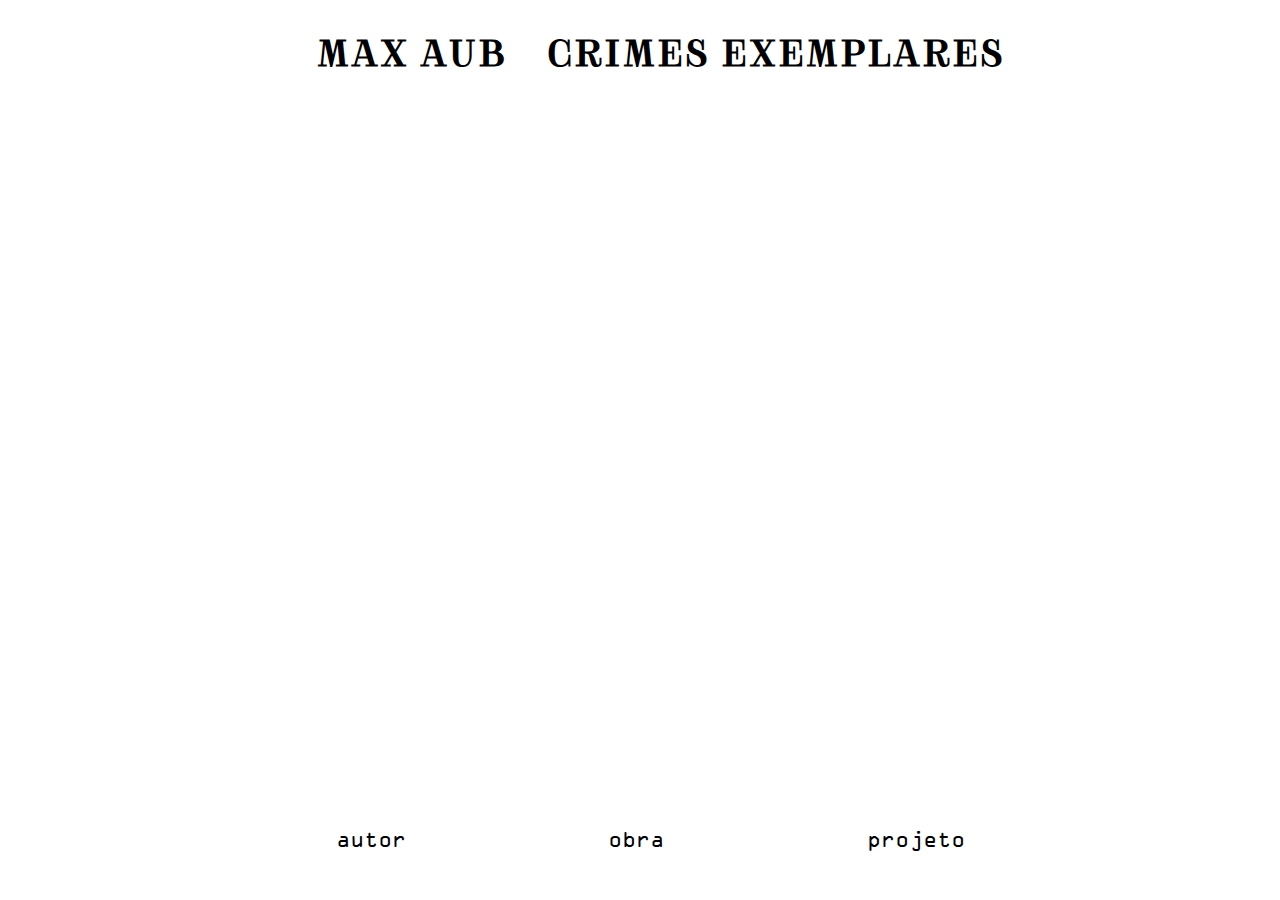
==== index.html @ 2cf9d64e "retvermelho" ====
<!DOCTYPE html>
<html lang="en" dir="ltr">
  <head>
    <meta charset="utf-8">
    <title>Crimes Exemplares</title>
    <link rel="stylesheet" href="css/style.css">
    <link rel="stylesheet" href="css/info.css">

    <script src="https://unpkg.com/aos@2.3.1/dist/aos.js"></script>
    <link href="https://unpkg.com/aos@2.3.1/dist/aos.css" rel="stylesheet">

  </head>


   <div>
       <div class="retangulo">
       </div>
   </div>


  <body>

    <main>

      <section id="intro">
              <h1>
                <span>MAX AUB</span><span>CRIMES EXEMPLARES</span>
              </h1>
              <div id="selecao">contos selecionados</div>

                <div class="container-crimes" data-aos="fade-down">
                  <div class="crime">
                  <a href="conto_03.html"><img src="img/editadas/eye.png" alt="eye"></a>
                  </div>
                  <div class="crime">
                    <a href="conto_06.html"><img src="img/editadas/rice.png" alt="rice"></a>
                  </div>
                  <div class="crime">
                  <a href="conto_07.html">  <img src="img/editadas/clock.png" alt="clock"></a>
                  </div>
                  <div class="crime">
                  <a href="conto_08.html">  <img src="img/editadas/hand.png" alt="hand"></a>
                  </div>
                  <div class="crime">
                  <a href="conto_09.html">  <img src="img/editadas/brain.png" alt="brain"></a>
                  </div>
                  <div class="crime">
                  <a href="conto_15.html">  <img src="img/editadas/mouth.png" alt="mouth"></a>
                  </div>
                  <div class="crime">
                  <a href="conto_18.html">  <img src="img/editadas/tint.png" alt="tint"></a>
                  </div>
                  <div class="crime">
                  <a href="conto_19.html">  <img src="img/editadas/typewriter.png" alt="typewriter"></a>
                  </div>
                  <div class="crime">
                    <a href="conto_21.html"><img src="img/editadas/plate.png" alt="plate"></a>
                  </div>


      </section>

    </main>

    <footer class="navbar">

      <div class="container-nav">
        <ul>
        <li><a class="linknav" href="autor.html">autor</a></li>
        <li><a class="linknav" href="obra.html">obra</a></li>
        <li><a class="linknav" href="projeto.html">projeto</a></li>
      </ul>
      </div>

    </footer>

    <script src="conto.js"></script>
    <script src="aos.js"></script>

  </body>

</html>
---- css/style.css ----
@font-face {
    font-family: 'Solide Mirage_Etroit';
    src:    url('../webfonts/Etroit/Solide_Mirage-Etroit_web.eot');
    src:    url('../webfonts/Etroit/Solide_Mirage-Etroit_web.eot?#iefix') format('embedded-opentype'),
            url('../webfonts/Etroit/Solide_Mirage-Etroit_web.woff') format('woff'),
            url('../webfonts/Etroit/Solide_Mirage-Etroit_web.woff2') format('woff2'),
            url('../webfonts/Etroit/Solide_Mirage-Etroit_web.ttf') format('truetype'),
            url('../webfonts/Etroit/Solide_Mirage-Etroit_web.svg#svgFontName') format('svg');
    font-weight: normal;
    font-style: normal;
}

@font-face {
    font-family: 'OCR_A';
    src:    url('../webfonts/OCR/OCRAStd.otf');
    font-weight: normal;
    font-style: normal;
}

*, *:after, *:before{
margin: 0;
padding: 0;
box-sizing: border-box;
cursor: url('../img/black_cursor.png'), auto;
}

/*.retangulo{
  width: 100%;
  height: 100%;
  background-color: red;
  position: fixed;
  /*visibility: visible;*/
  z-index: 2;

    background: #BB2026;

    color: #fff;
    text-align: center;
}

 *{
  visibility: hidden;
} */

body{
  height: 90vh;
}

h1{
    margin-top: 30px;
    font-family: 'Solide Mirage_Etroit';
    font-size: 35px;
}

p{
  font-family: 'OCR_A';
  font-size: 16px;
}

#intro h1{
  visibility: visible;
}

#intro h1:hover + #selecao {visibility: visible;}

#selecao{
  margin-top:1vh;
  text-align: center;
  font-family: 'OCR_A';
  font-size: 20px;
    color: red;
  visibility: hidden;
}

#intro span{
  margin-left: 40px;
}

#intro h1{
  text-align: center;
}

.container-crimes {
  display: grid;
  /*largura do container*/
  width: 100%;
  /*centrar*/
  margin:0 auto;
  margin-top: 0%;
  /*isto significa que a grid é de 4 colunas/edit:4 ou 3*/
  grid-template-columns: repeat(3, 1fr);
}

.crime {
  width: 27%;
  height:auto;
  /*isto aumenta o espaçamento entre as cards*/
  margin: 3%;
  align-self: center;
  justify-self: center;
}

.crime img{
  max-width: 100%;
  height: auto;
}

.crime:hover{
  opacity: 70%;
  transition: 0.2s;
  transform: scale(1.05 , 1.05);
}

.navbar{
  bottom:0;
  width: 100%;
  position: absolute;
  height: 10vh;
  margin-bottom: 6vh;
}

ul{
  width: 100%;
  top: 50%; left: 50%;

  padding: 0px;
  list-style: none;
  text-align: center;
  display: inline-flex;
  justify-content: space-around;

}

li{
  position: relative;
  font-family: 'OCR_A';
  font-size: 20px;
  display: inline-block;
  padding: 0px 15px;
  color: black;
}

.container-nav{
  width: 65%;
  margin: 0 auto;
  margin-top: 40px;
  display: flex;
  justify-content: space-around;
  position: absolute;
  top: 50%;
  left: 50.8%;
  transform: translate(-50%, -50%);
  display: flex;
  justify-content: space-around;
}

a{
  text-decoration: none;
  color: black;
}

a:hover{
  color:red;
}

.linknav{
  position: relative;
}

.linknav:after{
  content: '';
  position: absolute;
  width: 0; height: 3px;
  display: block;
  margin-top: 1px;
  right: 0;
  background: red;
  transition: width .2s ease;
  -webkit-transition: width .2s ease;
}

.linknav:hover:after{
  width: 100%;
  left: 0;
  background: red;
}
.container-nav a:last-of-type{
  margin-right: 0%;
}


/* For mobile phones */
@media screen and (max-width: 600px) {

  .container-crimes {
   height: 80vh;
  }
  .crime {
    width: 60%;
  }
}

  /* For tablets: */
@media screen and (min-width: 600px) and (max-width: 768px) {
  .container-crimes {
   height: 75vh;
  }
  .crime {
    width: 65%;
  }
}

/* For desktop computer */
@media screen and (min-width: 768px) {
  .crime {
    width: 20vh;
  }
}
---- css/info.css ----
.info h1{
  margin-left: 11%;
}

.info{
  padding-bottom: 10px;
  /*border-bottom: 3px solid black;*/
  position: relative;
}

.info ::before{
  content: '';
  height: 4px;
  width:80%;
  background: black;
  position:absolute;
  left: 11%;
  bottom: 0;
}

.info img{
  position: absolute;
  top: 10%;
  left:3.5%;
}

.info img:hover{
  left:2%;
  transition: 0.4s;
  cursor: url('../img/black_cursor.png'), auto;
}

.grid:after {
  content: "";
  display: table;
  clear: both;
}

[class*='col-']{
  float: left;
  margin-top: 40px;
  margin-right: 2%;

}

[class*='col-']:last-of-type {
  padding-right: 0;
}

[class*='col-'] a{
  color: black;
}

[class*='col-'] a:hover{
  color: red;
}

[class*='col-'] p:hover{
  color: red;
  font-size: 16.5px;
}

.col-main-content{
  width:70%;
}

.col-sidebar{
  width:8%;
  height:650px;
  margin-left: 1%;
  display: grid;
  /*isto significa que a grid é de 4 colunas*/
  grid-template-columns: repeat(1, 1fr);
}

.crime-info {
  width: 100px;
  height:100px;
  /*isto aumenta o espaçamento entre as cards*/
  margin:5%;
}

.crime-info img{
  max-width: 100%;
  height: auto;
  align-self: center;
  justify-self: center;
  cursor: url('../img/black_cursor.png'), auto;
}

.crime-info:hover{
  opacity: 70%;
  transition: 0.2s;
  transform: scale(1.05 , 1.05);
}
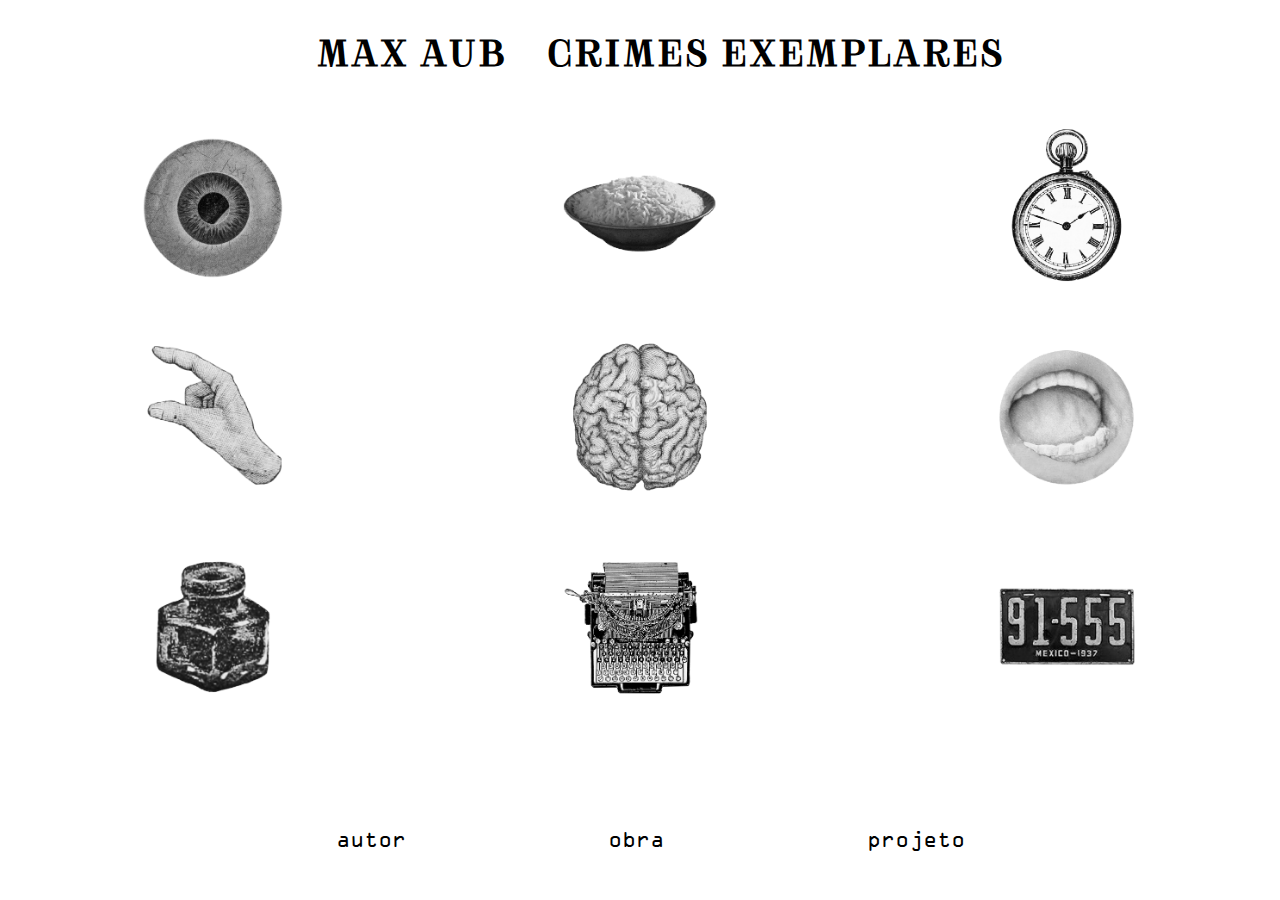
==== commit 1d77ba05: "anim_ret_css_ntwrk" ====
--- a/index.html
+++ b/index.html
@@ -2,7 +2,9 @@
 <html lang="en" dir="ltr">
   <head>
     <meta charset="utf-8">
-    <title>Crimes Exemplares</title>
+    <title>CRIMES EXEMPLARES</title>
+    <link rel="shortcut icon" type="image/png" href="img/brain.png"/>
+
     <link rel="stylesheet" href="css/style.css">
     <link rel="stylesheet" href="css/info.css">
 
@@ -13,7 +15,7 @@
 
 
    <div>
-       <div class="retangulo">
+       <div class="">
        </div>
    </div>
 
--- a/css/style.css
+++ b/css/style.css
@@ -24,23 +24,36 @@
 cursor: url('../img/black_cursor.png'), auto;
 }
 
-/*.retangulo{
+.retangulo{
   width: 100%;
   height: 100%;
   background-color: red;
   position: fixed;
-  /*visibility: visible;*/
+  visibility: visible;
+  background: #BB2026;
   z-index: 2;
 
-    background: #BB2026;
-
-    color: #fff;
-    text-align: center;
-}
-
- *{
+  /*animação*/
+  animation: saidiabo 4s linear;
+  animation-play-state: paused;
+  animation-delay: calc(var(--scroll) * -3s); /*quando começar*/
+
+  animation-iteration-count: 1;
+  animation-fill-mode: forwards; /*fica com a ultima indicação*/
+}
+
+@keyframes saidiabo {
+  to {
+    opacity: 0;
+    z-index: -1;
+
+
+  }
+}
+
+ /**{
   visibility: hidden;
-} */
+}*/
 
 body{
   height: 90vh;
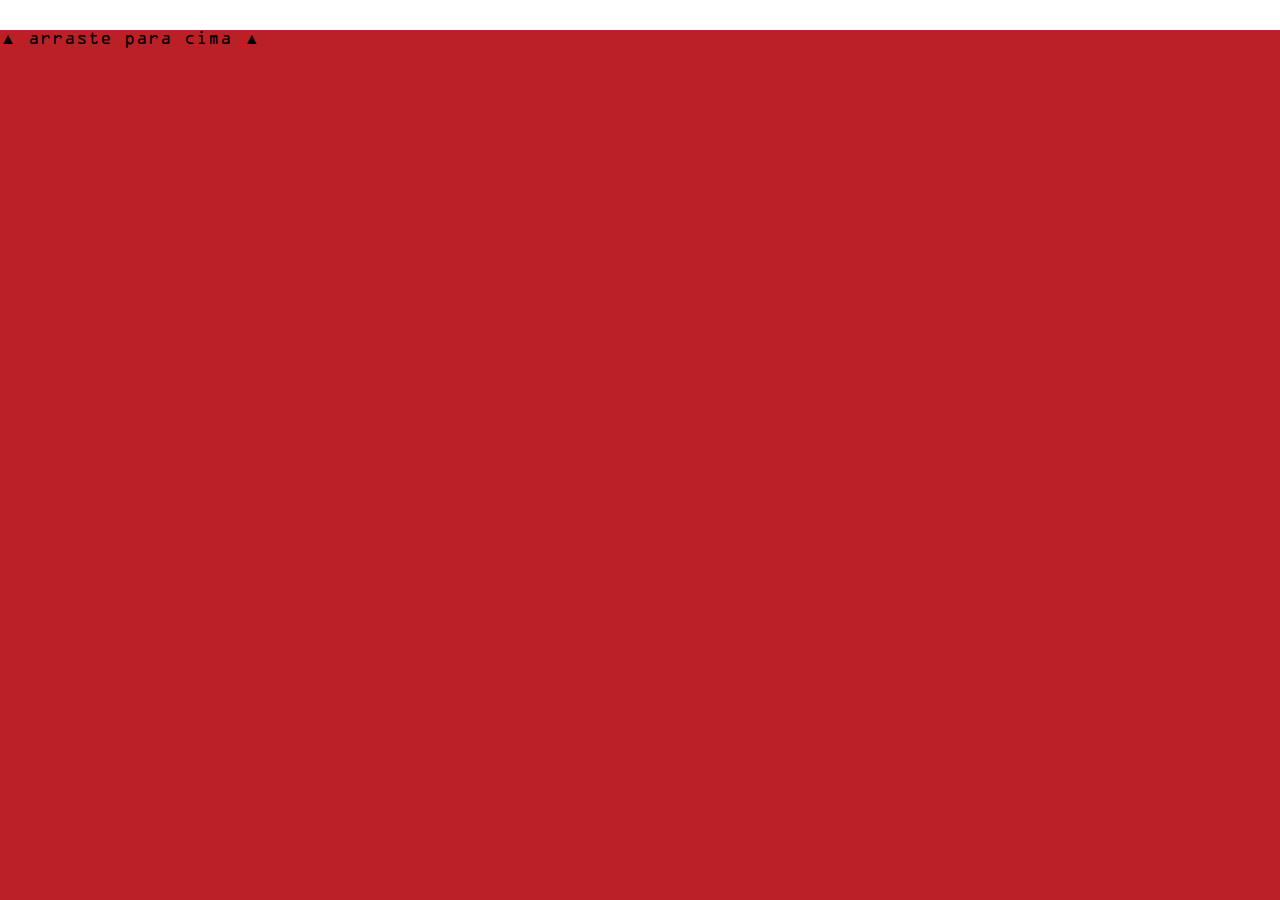
==== commit f870e745: "ajustes" ====
--- a/index.html
+++ b/index.html
@@ -15,7 +15,8 @@
 
 
    <div>
-       <div class="">
+       <div class="retangulo">
+         <p id="arraste"> ▲ arraste para cima ▲ </p>
        </div>
    </div>
 
@@ -64,7 +65,7 @@
 
     </main>
 
-    <footer class="navbar">
+    <footer class="navbar navbar-bottom">
 
       <div class="container-nav">
         <ul>
@@ -76,8 +77,8 @@
 
     </footer>
 
-    <script src="conto.js"></script>
-    <script src="aos.js"></script>
+    <script src="js/conto.js"></script>
+    <script src="js/aos.js"></script>
 
   </body>
 
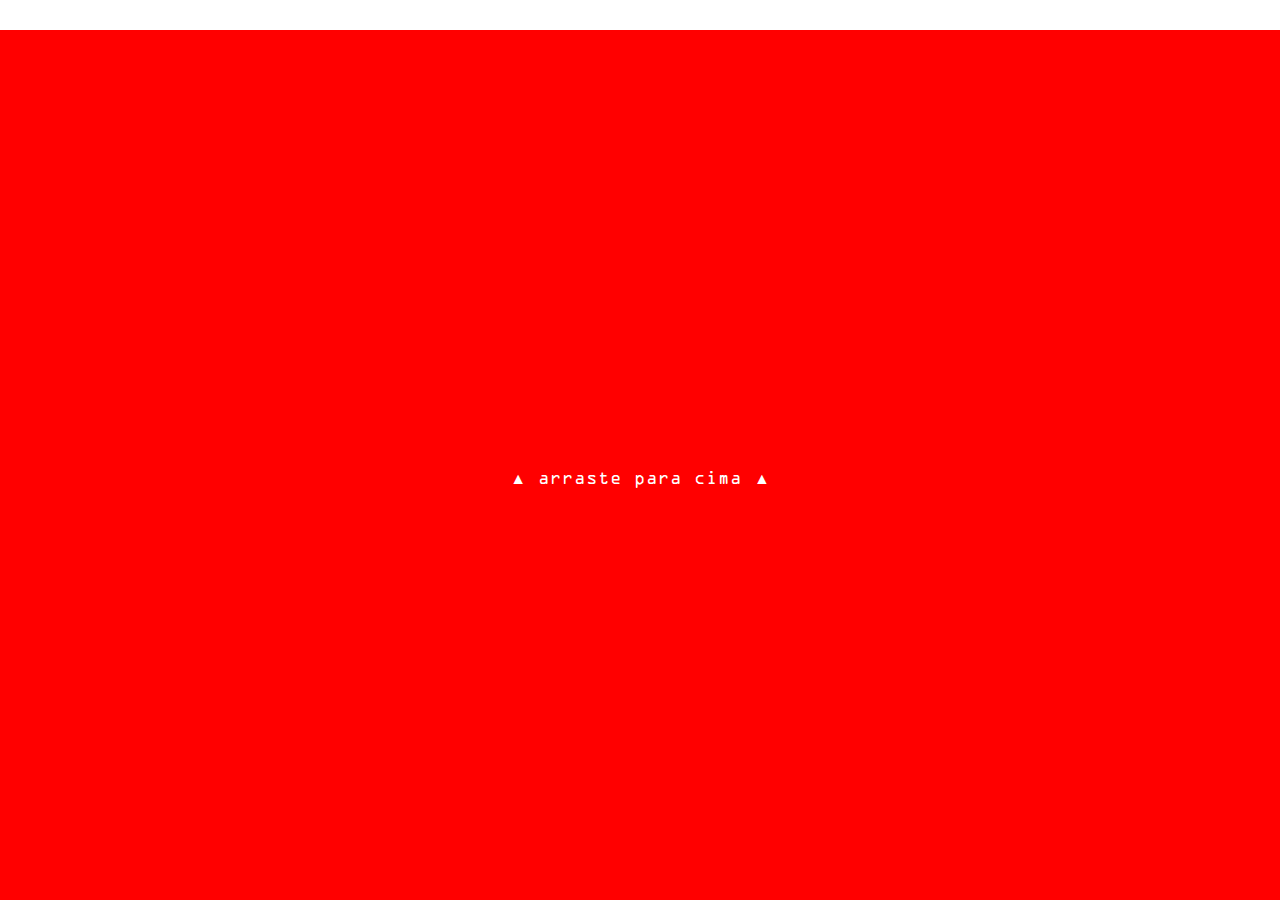
==== commit 4ac7fe59: "favicon_gif_uniform" ====
--- a/index.html
+++ b/index.html
@@ -3,7 +3,7 @@
   <head>
     <meta charset="utf-8">
     <title>CRIMES EXEMPLARES</title>
-    <link rel="shortcut icon" type="image/png" href="img/brain.png"/>
+    <link rel="shortcut icon" type="image/gif" href="img/crimes2.gif"/>
 
     <link rel="stylesheet" href="css/style.css">
     <link rel="stylesheet" href="css/info.css">
@@ -77,7 +77,7 @@
 
     </footer>
 
-    <script src="js/conto.js"></script>
+    <script src="js/retangulo.js"></script>
     <script src="js/aos.js"></script>
 
   </body>
--- a/css/style.css
+++ b/css/style.css
@@ -24,36 +24,32 @@
 cursor: url('../img/black_cursor.png'), auto;
 }
 
+/* retangulo do index */
 .retangulo{
   width: 100%;
   height: 100%;
   background-color: red;
   position: fixed;
   visibility: visible;
-  background: #BB2026;
+  background: red;
   z-index: 2;
-
-  /*animação*/
-  animation: saidiabo 4s linear;
-  animation-play-state: paused;
-  animation-delay: calc(var(--scroll) * -3s); /*quando começar*/
-
-  animation-iteration-count: 1;
-  animation-fill-mode: forwards; /*fica com a ultima indicação*/
-}
-
-@keyframes saidiabo {
-  to {
-    opacity: 0;
-    z-index: -1;
-
-
-  }
-}
-
- /**{
-  visibility: hidden;
-}*/
+  display: flex;
+  align-items:center;
+  justify-content:center;
+}
+@keyframes cimabaixo {
+  0%   {color:white; top:100px;}
+  50%   {color:red; top:0px;}
+  100% {color:white; top:100px;}
+}
+#arraste{
+color: white;
+text-align: center;
+vertical-align: middle;
+animation: cimabaixo 1.3s linear infinite;
+}
+
+/*fim do retangulo do index*/
 
 body{
   height: 90vh;
@@ -70,6 +66,7 @@
   font-size: 16px;
 }
 
+/* contos selecionados on hover*/
 #intro h1{
   visibility: visible;
 }
@@ -84,6 +81,7 @@
     color: red;
   visibility: hidden;
 }
+/* fim contos selecionados on hover*/
 
 #intro span{
   margin-left: 40px;
@@ -93,6 +91,7 @@
   text-align: center;
 }
 
+/* imagens dos contos na grelha*/
 .container-crimes {
   display: grid;
   /*largura do container*/
@@ -124,12 +123,19 @@
   transform: scale(1.05 , 1.05);
 }
 
+/* fim imagens dos contos na grelha*/
+
+/*nav bar */
 .navbar{
   bottom:0;
   width: 100%;
   position: absolute;
   height: 10vh;
   margin-bottom: 6vh;
+}
+
+.navbar-bottom{
+  z-index: 1;
 }
 
 ul{
@@ -201,8 +207,10 @@
   margin-right: 0%;
 }
 
-
-/* For mobile phones */
+/*fim nav bar */
+
+
+/* telemovel */
 @media screen and (max-width: 600px) {
 
   .container-crimes {
@@ -213,7 +221,7 @@
   }
 }
 
-  /* For tablets: */
+  /* tablets: */
 @media screen and (min-width: 600px) and (max-width: 768px) {
   .container-crimes {
    height: 75vh;
@@ -223,7 +231,7 @@
   }
 }
 
-/* For desktop computer */
+/* desktop computer */
 @media screen and (min-width: 768px) {
   .crime {
     width: 20vh;
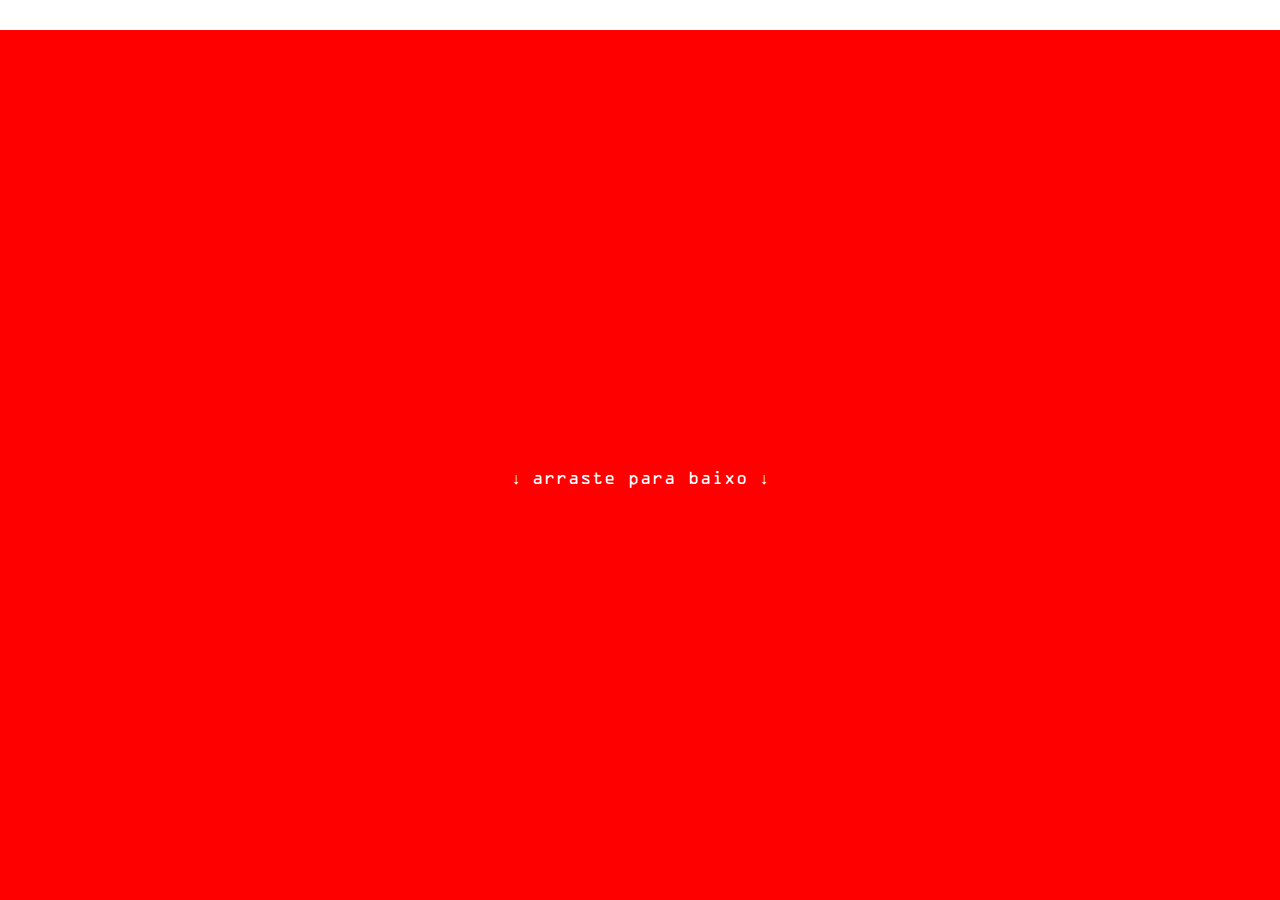
==== commit 5d533303: "Slidebar.uniformizada.direçao_scroll.(agora para baixo)_responsividade" ====
--- a/index.html
+++ b/index.html
@@ -16,7 +16,7 @@
 
    <div>
        <div class="retangulo">
-         <p id="arraste"> ▲ arraste para cima ▲ </p>
+         <p id="arraste"> ↓ arraste para baixo ↓ </p>
        </div>
    </div>
 
--- a/css/info.css
+++ b/css/info.css
@@ -1,10 +1,56 @@
+/*grid*/
+.grid:after {
+  content: "";
+  display: table;
+  clear: both;
+}
+
+[class*='col-']{
+  float: left;
+  margin-top: 40px;
+  margin-right: 1.5%;
+
+}
+
+[class*='col-']:last-of-type {
+  padding-right: 0;
+}
+
+[class*='col-'] a{
+  color: black;
+}
+
+[class*='col-'] a:hover{
+  color: red;
+}
+
+[class*='col-'] p:hover{
+  color: red;
+  font-size: 16px;
+}
+
+.col-main-content{
+  width:70%;
+  height: 600px;
+}
+
+.col-sidebar{
+  width:8%;
+  height:650px;
+  margin-left: 1.5%;
+  display: grid;
+  /*isto significa que a grid é de 4 colunas*/
+  grid-template-columns: repeat(1, 1fr);
+}
+
+/*header titulo e seta para ir para a homepage*/
 .info h1{
   margin-left: 11%;
 }
 
 .info{
   padding-bottom: 10px;
-  /*border-bottom: 3px solid black;*/
+
   position: relative;
 }
 
@@ -27,69 +73,4 @@
 .info img:hover{
   left:2%;
   transition: 0.4s;
-  cursor: url('../img/black_cursor.png'), auto;
 }
-
-.grid:after {
-  content: "";
-  display: table;
-  clear: both;
-}
-
-[class*='col-']{
-  float: left;
-  margin-top: 40px;
-  margin-right: 2%;
-
-}
-
-[class*='col-']:last-of-type {
-  padding-right: 0;
-}
-
-[class*='col-'] a{
-  color: black;
-}
-
-[class*='col-'] a:hover{
-  color: red;
-}
-
-[class*='col-'] p:hover{
-  color: red;
-  font-size: 16.5px;
-}
-
-.col-main-content{
-  width:70%;
-}
-
-.col-sidebar{
-  width:8%;
-  height:650px;
-  margin-left: 1%;
-  display: grid;
-  /*isto significa que a grid é de 4 colunas*/
-  grid-template-columns: repeat(1, 1fr);
-}
-
-.crime-info {
-  width: 100px;
-  height:100px;
-  /*isto aumenta o espaçamento entre as cards*/
-  margin:5%;
-}
-
-.crime-info img{
-  max-width: 100%;
-  height: auto;
-  align-self: center;
-  justify-self: center;
-  cursor: url('../img/black_cursor.png'), auto;
-}
-
-.crime-info:hover{
-  opacity: 70%;
-  transition: 0.2s;
-  transform: scale(1.05 , 1.05);
-}
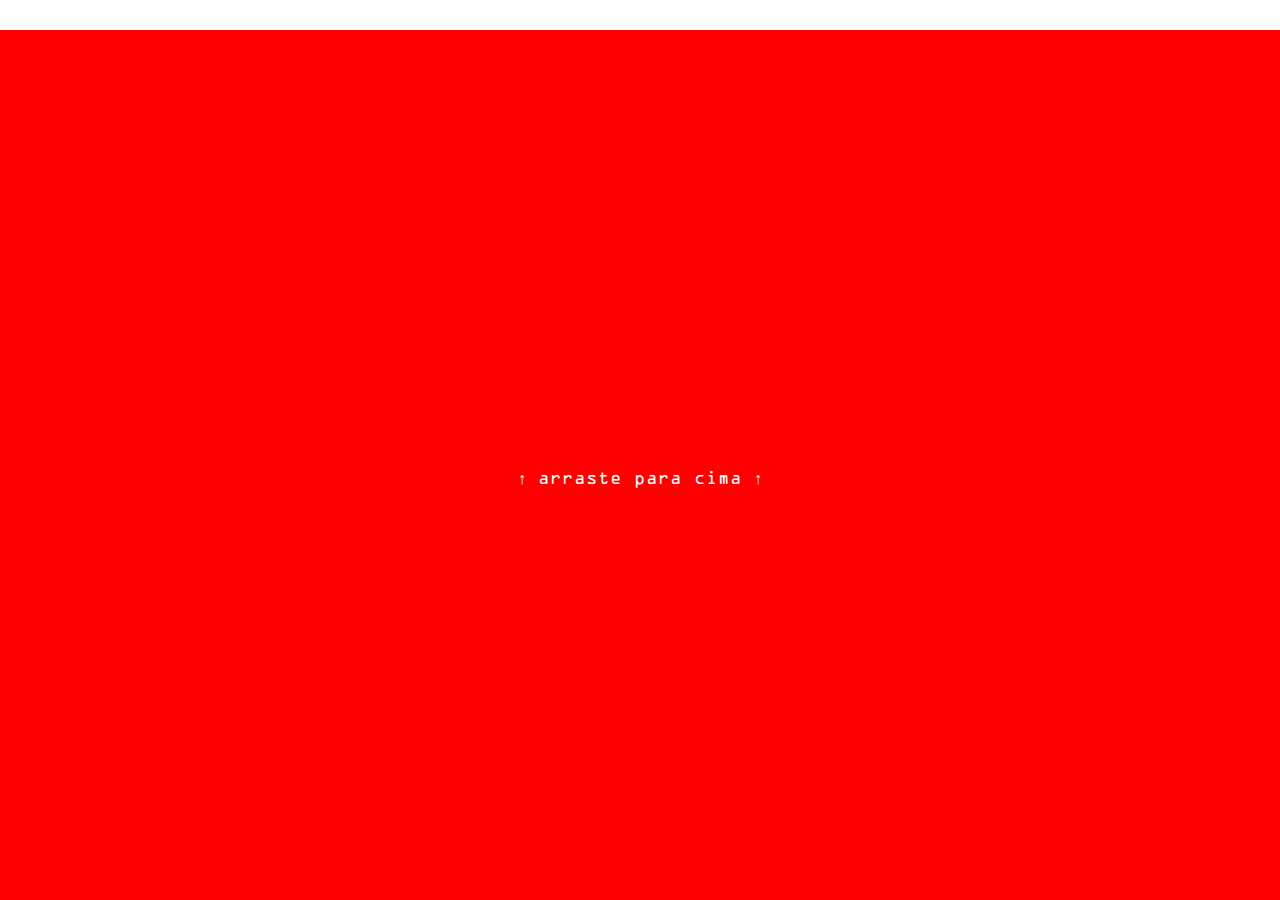
==== commit 1b5422c0: "arrasta_cima_scroll_vermelha" ====
--- a/index.html
+++ b/index.html
@@ -16,7 +16,7 @@
 
    <div>
        <div class="retangulo">
-         <p id="arraste"> ↓ arraste para baixo ↓ </p>
+         <p id="arraste"> ↑ arraste para cima ↑ </p>
        </div>
    </div>
 
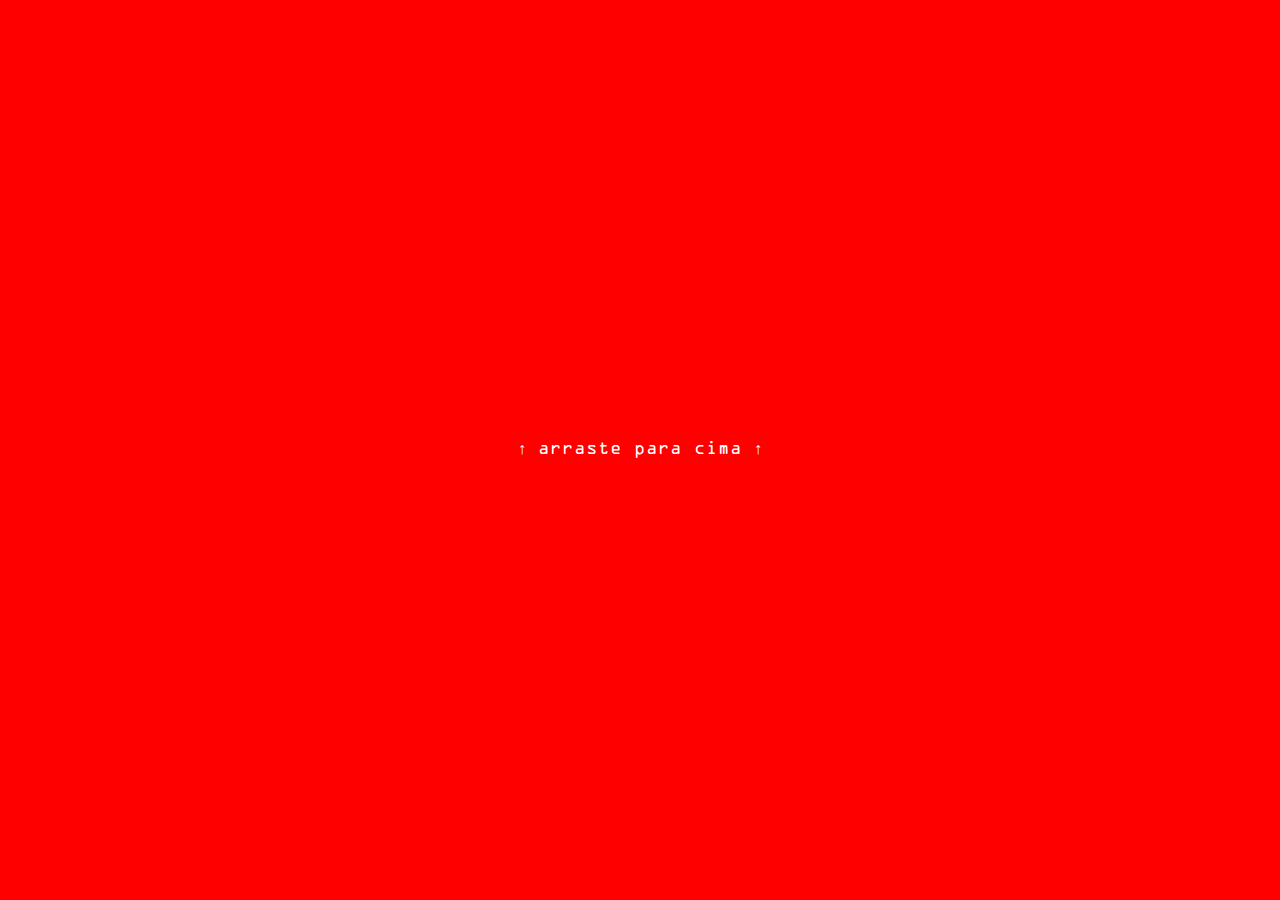
==== commit 17cef6f5: "Beutify_code_slidebar_scroll_red_e_site_todo_responsivo" ====
--- a/index.html
+++ b/index.html
@@ -1,85 +1,83 @@
 <!DOCTYPE html>
 <html lang="en" dir="ltr">
-  <head>
-    <meta charset="utf-8">
-    <title>CRIMES EXEMPLARES</title>
-    <link rel="shortcut icon" type="image/gif" href="img/crimes2.gif"/>
 
-    <link rel="stylesheet" href="css/style.css">
-    <link rel="stylesheet" href="css/info.css">
+<head>
+  <meta charset="utf-8">
+  <title>CRIMES EXEMPLARES</title>
+  <link rel="shortcut icon" type="image/gif" href="img/crimes2.gif" />
 
-    <script src="https://unpkg.com/aos@2.3.1/dist/aos.js"></script>
-    <link href="https://unpkg.com/aos@2.3.1/dist/aos.css" rel="stylesheet">
+  <link rel="stylesheet" href="css/style.css">
+  <link rel="stylesheet" href="css/info.css">
 
-  </head>
+  <script src="https://unpkg.com/aos@2.3.1/dist/aos.js"></script>
+  <link href="https://unpkg.com/aos@2.3.1/dist/aos.css" rel="stylesheet">
 
+</head>
 
-   <div>
-       <div class="retangulo">
-         <p id="arraste"> ↑ arraste para cima ↑ </p>
-       </div>
-   </div>
+<div>
+  <div class="retangulo">
+    <p id="arraste"> ↑ arraste para cima ↑ </p>
+  </div>
+</div>
 
+<body>
 
-  <body>
+  <main>
 
-    <main>
+    <section id="intro">
+      <h1>
+        <span>MAX AUB</span><span>CRIMES EXEMPLARES</span>
+      </h1>
+      <div id="selecao">contos selecionados</div>
 
-      <section id="intro">
-              <h1>
-                <span>MAX AUB</span><span>CRIMES EXEMPLARES</span>
-              </h1>
-              <div id="selecao">contos selecionados</div>
+      <div class="container-crimes" data-aos="fade-down">
+        <div class="crime">
+          <a href="conto_03.html"><img src="img/editadas/eye.png" alt="eye"></a>
+        </div>
+        <div class="crime">
+          <a href="conto_06.html"><img src="img/editadas/rice.png" alt="rice"></a>
+        </div>
+        <div class="crime">
+          <a href="conto_07.html"> <img src="img/editadas/clock.png" alt="clock"></a>
+        </div>
+        <div class="crime">
+          <a href="conto_08.html"> <img src="img/editadas/hand.png" alt="hand"></a>
+        </div>
+        <div class="crime">
+          <a href="conto_09.html"> <img src="img/editadas/brain.png" alt="brain"></a>
+        </div>
+        <div class="crime">
+          <a href="conto_15.html"> <img src="img/editadas/mouth.png" alt="mouth"></a>
+        </div>
+        <div class="crime">
+          <a href="conto_18.html"> <img src="img/editadas/tint.png" alt="tint"></a>
+        </div>
+        <div class="crime">
+          <a href="conto_19.html"> <img src="img/editadas/typewriter.png" alt="typewriter"></a>
+        </div>
+        <div class="crime">
+          <a href="conto_21.html"><img src="img/editadas/plate.png" alt="plate"></a>
+        </div>
 
-                <div class="container-crimes" data-aos="fade-down">
-                  <div class="crime">
-                  <a href="conto_03.html"><img src="img/editadas/eye.png" alt="eye"></a>
-                  </div>
-                  <div class="crime">
-                    <a href="conto_06.html"><img src="img/editadas/rice.png" alt="rice"></a>
-                  </div>
-                  <div class="crime">
-                  <a href="conto_07.html">  <img src="img/editadas/clock.png" alt="clock"></a>
-                  </div>
-                  <div class="crime">
-                  <a href="conto_08.html">  <img src="img/editadas/hand.png" alt="hand"></a>
-                  </div>
-                  <div class="crime">
-                  <a href="conto_09.html">  <img src="img/editadas/brain.png" alt="brain"></a>
-                  </div>
-                  <div class="crime">
-                  <a href="conto_15.html">  <img src="img/editadas/mouth.png" alt="mouth"></a>
-                  </div>
-                  <div class="crime">
-                  <a href="conto_18.html">  <img src="img/editadas/tint.png" alt="tint"></a>
-                  </div>
-                  <div class="crime">
-                  <a href="conto_19.html">  <img src="img/editadas/typewriter.png" alt="typewriter"></a>
-                  </div>
-                  <div class="crime">
-                    <a href="conto_21.html"><img src="img/editadas/plate.png" alt="plate"></a>
-                  </div>
+    </section>
 
+  </main>
 
-      </section>
+  <footer class="navbar navbar-bottom">
 
-    </main>
-
-    <footer class="navbar navbar-bottom">
-
-      <div class="container-nav">
-        <ul>
+    <div class="container-nav">
+      <ul>
         <li><a class="linknav" href="autor.html">autor</a></li>
         <li><a class="linknav" href="obra.html">obra</a></li>
         <li><a class="linknav" href="projeto.html">projeto</a></li>
       </ul>
-      </div>
+    </div>
 
-    </footer>
+  </footer>
 
-    <script src="js/retangulo.js"></script>
-    <script src="js/aos.js"></script>
+  <script src="js/retangulo.js"></script>
+  <script src="js/aos.js"></script>
 
-  </body>
+</body>
 
 </html>
--- a/css/style.css
+++ b/css/style.css
@@ -1,31 +1,32 @@
 @font-face {
-    font-family: 'Solide Mirage_Etroit';
-    src:    url('../webfonts/Etroit/Solide_Mirage-Etroit_web.eot');
-    src:    url('../webfonts/Etroit/Solide_Mirage-Etroit_web.eot?#iefix') format('embedded-opentype'),
-            url('../webfonts/Etroit/Solide_Mirage-Etroit_web.woff') format('woff'),
-            url('../webfonts/Etroit/Solide_Mirage-Etroit_web.woff2') format('woff2'),
-            url('../webfonts/Etroit/Solide_Mirage-Etroit_web.ttf') format('truetype'),
-            url('../webfonts/Etroit/Solide_Mirage-Etroit_web.svg#svgFontName') format('svg');
-    font-weight: normal;
-    font-style: normal;
+  font-family: 'Solide Mirage_Etroit';
+  src: url('../webfonts/Etroit/Solide_Mirage-Etroit_web.eot');
+  src: url('../webfonts/Etroit/Solide_Mirage-Etroit_web.eot?#iefix') format('embedded-opentype'),
+    url('../webfonts/Etroit/Solide_Mirage-Etroit_web.woff') format('woff'),
+    url('../webfonts/Etroit/Solide_Mirage-Etroit_web.woff2') format('woff2'),
+    url('../webfonts/Etroit/Solide_Mirage-Etroit_web.ttf') format('truetype'),
+    url('../webfonts/Etroit/Solide_Mirage-Etroit_web.svg#svgFontName') format('svg');
+  font-weight: normal;
+  font-style: normal;
 }
 
 @font-face {
-    font-family: 'OCR_A';
-    src:    url('../webfonts/OCR/OCRAStd.otf');
-    font-weight: normal;
-    font-style: normal;
-}
-
-*, *:after, *:before{
-margin: 0;
-padding: 0;
-box-sizing: border-box;
-cursor: url('../img/black_cursor.png'), auto;
+  font-family: 'OCR_A';
+  src: url('../webfonts/OCR/OCRAStd.otf');
+  font-weight: normal;
+  font-style: normal;
+}
+
+*, *:after, *:before {
+  margin: 0;
+  padding: 0;
+  box-sizing: border-box;
+  cursor: url('../img/black_cursor.png'), auto;
 }
 
 /* retangulo do index */
-.retangulo{
+.retangulo {
+  top: 0px;
   width: 100%;
   height: 100%;
   background-color: red;
@@ -34,60 +35,71 @@
   background: red;
   z-index: 2;
   display: flex;
-  align-items:center;
-  justify-content:center;
-}
-@keyframes cimabaixo {
-  0%   {color:white; top:100px;}
-  50%   {color:red; top:0px;}
-  100% {color:white; top:100px;}
-}
-#arraste{
-color: white;
-text-align: center;
-vertical-align: middle;
-animation: cimabaixo 1.3s linear infinite;
+  align-items: center;
+  justify-content: center;
+}
+
+@keyframes arrastaanim1 {
+  0% {
+    color: white;
+  }
+
+  50% {
+    color: red;
+  }
+
+  100% {
+    color: white;
+  }
+}
+
+#arraste {
+  color: white;
+  text-align: center;
+  vertical-align: middle;
+  animation: arrastaanim1 1.3s linear infinite;
 }
 
 /*fim do retangulo do index*/
-
-body{
+body {
   height: 90vh;
 }
 
-h1{
-    margin-top: 30px;
-    font-family: 'Solide Mirage_Etroit';
-    font-size: 35px;
-}
-
-p{
+h1 {
+  margin-top: 30px;
+  font-family: 'Solide Mirage_Etroit';
+  font-size: 35px;
+}
+
+p {
   font-family: 'OCR_A';
   font-size: 16px;
 }
 
 /* contos selecionados on hover*/
-#intro h1{
+#intro h1 {
   visibility: visible;
 }
 
-#intro h1:hover + #selecao {visibility: visible;}
-
-#selecao{
-  margin-top:1vh;
+#intro h1:hover+#selecao {
+  visibility: visible;
+}
+
+#selecao {
+  margin-top: 1vh;
   text-align: center;
   font-family: 'OCR_A';
   font-size: 20px;
-    color: red;
+  color: red;
   visibility: hidden;
 }
+
 /* fim contos selecionados on hover*/
-
-#intro span{
+#intro span {
   margin-left: 40px;
 }
 
-#intro h1{
+#intro h1 {
   text-align: center;
 }
 
@@ -97,7 +109,7 @@
   /*largura do container*/
   width: 100%;
   /*centrar*/
-  margin:0 auto;
+  margin: 0 auto;
   margin-top: 0%;
   /*isto significa que a grid é de 4 colunas/edit:4 ou 3*/
   grid-template-columns: repeat(3, 1fr);
@@ -105,52 +117,50 @@
 
 .crime {
   width: 27%;
-  height:auto;
+  height: auto;
   /*isto aumenta o espaçamento entre as cards*/
   margin: 3%;
   align-self: center;
   justify-self: center;
 }
 
-.crime img{
+.crime img {
   max-width: 100%;
   height: auto;
 }
 
-.crime:hover{
+.crime:hover {
   opacity: 70%;
   transition: 0.2s;
-  transform: scale(1.05 , 1.05);
+  transform: scale(1.05, 1.05);
 }
 
 /* fim imagens dos contos na grelha*/
-
 /*nav bar */
-.navbar{
-  bottom:0;
+.navbar {
+  bottom: 0;
   width: 100%;
   position: absolute;
   height: 10vh;
   margin-bottom: 6vh;
 }
 
-.navbar-bottom{
+.navbar-bottom {
   z-index: 1;
 }
 
-ul{
-  width: 100%;
-  top: 50%; left: 50%;
-
+ul {
+  width: 100%;
+  top: 50%;
+  left: 50%;
   padding: 0px;
   list-style: none;
   text-align: center;
   display: inline-flex;
   justify-content: space-around;
-
-}
-
-li{
+}
+
+li {
   position: relative;
   font-family: 'OCR_A';
   font-size: 20px;
@@ -159,7 +169,7 @@
   color: black;
 }
 
-.container-nav{
+.container-nav {
   width: 65%;
   margin: 0 auto;
   margin-top: 40px;
@@ -173,23 +183,24 @@
   justify-content: space-around;
 }
 
-a{
+a {
   text-decoration: none;
   color: black;
 }
 
-a:hover{
-  color:red;
-}
-
-.linknav{
+a:hover {
+  color: red;
+}
+
+.linknav {
   position: relative;
 }
 
-.linknav:after{
+.linknav:after {
   content: '';
   position: absolute;
-  width: 0; height: 3px;
+  width: 0;
+  height: 3px;
   display: block;
   margin-top: 1px;
   right: 0;
@@ -198,34 +209,34 @@
   -webkit-transition: width .2s ease;
 }
 
-.linknav:hover:after{
+.linknav:hover:after {
   width: 100%;
   left: 0;
   background: red;
 }
-.container-nav a:last-of-type{
+
+.container-nav a:last-of-type {
   margin-right: 0%;
 }
 
 /*fim nav bar */
-
-
 /* telemovel */
 @media screen and (max-width: 600px) {
-
   .container-crimes {
-   height: 80vh;
-  }
+    height: 80vh;
+  }
+
   .crime {
     width: 60%;
   }
 }
 
-  /* tablets: */
+/* tablets: */
 @media screen and (min-width: 600px) and (max-width: 768px) {
   .container-crimes {
-   height: 75vh;
-  }
+    height: 75vh;
+  }
+
   .crime {
     width: 65%;
   }
--- a/css/info.css
+++ b/css/info.css
@@ -5,38 +5,37 @@
   clear: both;
 }
 
-[class*='col-']{
+[class*='col-'] {
   float: left;
   margin-top: 40px;
   margin-right: 1.5%;
-
 }
 
 [class*='col-']:last-of-type {
   padding-right: 0;
 }
 
-[class*='col-'] a{
+[class*='col-'] a {
   color: black;
 }
 
-[class*='col-'] a:hover{
+[class*='col-'] a:hover {
   color: red;
 }
 
-[class*='col-'] p:hover{
+[class*='col-'] p:hover {
   color: red;
   font-size: 16px;
 }
 
-.col-main-content{
-  width:70%;
+.col-main-content {
+  width: 70%;
   height: 600px;
 }
 
-.col-sidebar{
-  width:8%;
-  height:650px;
+.col-sidebar {
+  width: 8%;
+  height: 650px;
   margin-left: 1.5%;
   display: grid;
   /*isto significa que a grid é de 4 colunas*/
@@ -44,33 +43,32 @@
 }
 
 /*header titulo e seta para ir para a homepage*/
-.info h1{
+.info h1 {
   margin-left: 11%;
 }
 
-.info{
+.info {
   padding-bottom: 10px;
-
   position: relative;
 }
 
-.info ::before{
+.info ::before {
   content: '';
   height: 4px;
-  width:80%;
+  width: 80%;
   background: black;
-  position:absolute;
+  position: absolute;
   left: 11%;
   bottom: 0;
 }
 
-.info img{
+.info img {
   position: absolute;
   top: 10%;
-  left:3.5%;
+  left: 3.5%;
 }
 
-.info img:hover{
-  left:2%;
+.info img:hover {
+  left: 2%;
   transition: 0.4s;
 }
